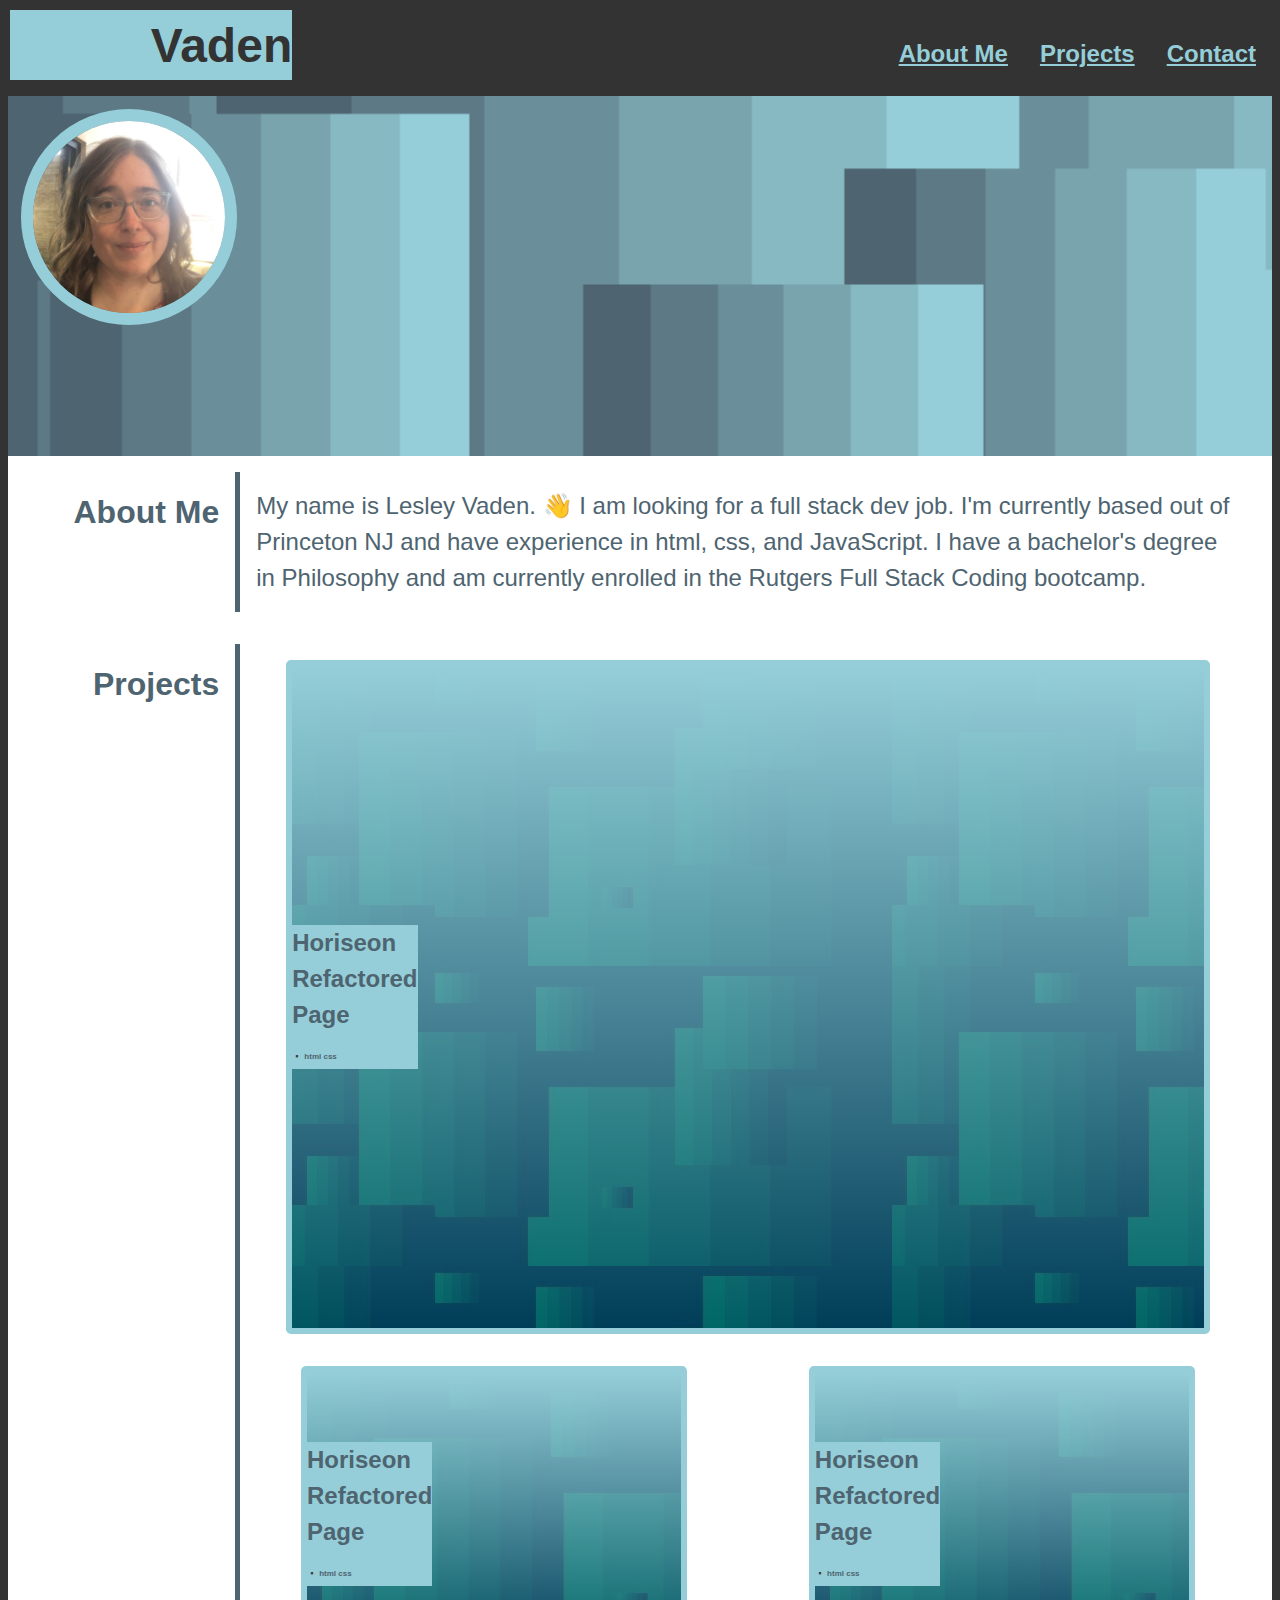
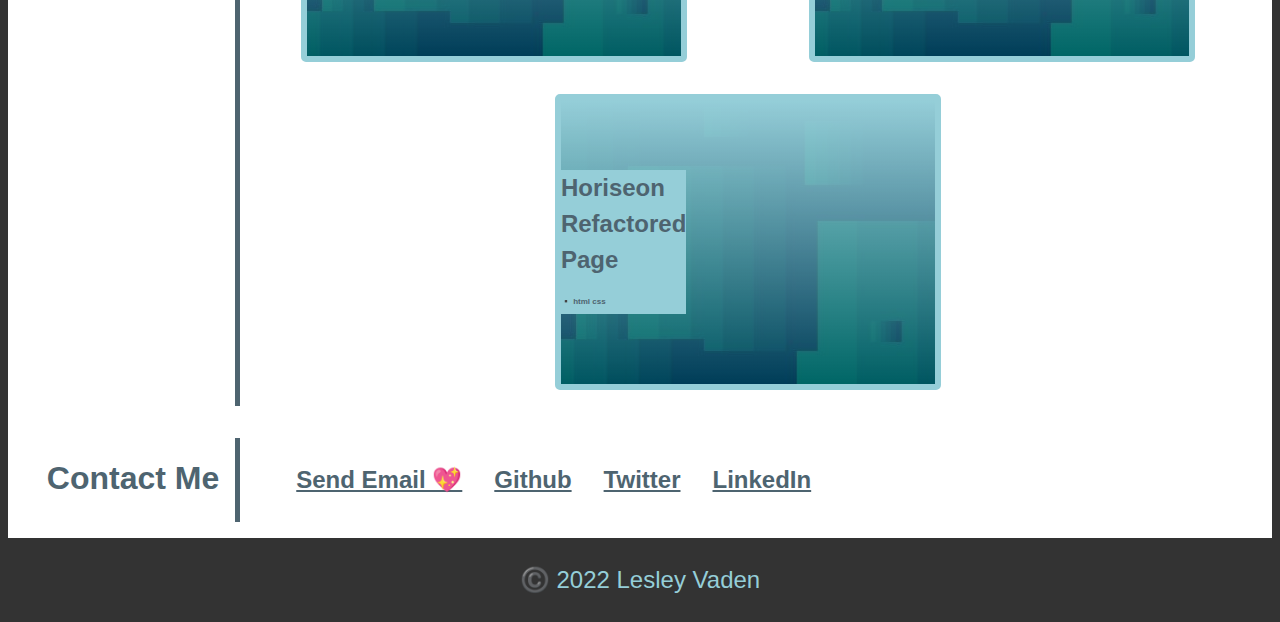
==== index.html @ 902bf07d "changed title in html to emphasize my name" ====
<!--Creating a portfolio website with links to my other projects-->
<!DOCTYPE html>
<html lang="en-US">

<head>
    <meta charset="UTF-8">
    <meta name="viewport" content="width=device-width, initial-scale=1.0">
    <title>Lesley Vaden</title>
    <link rel="stylesheet" href="./assets/css/style.css">
    <!--favicon link-->
    <link rel="icon" type="image/x-icon" href="./assets/images/favicon.ico">
</head>

<body>
    <header>
        <h1>Vaden</h1>
        <nav>
            <ul>
                <li>
                    <a href="#aboutMe">About Me</a>
                </li>
                <li>
                    <a href="#myProjects">Projects</a>
                </li>
                <li>
                    <a href="#contactMe">Contact</a>
                </li>
            </ul>
        </nav>

    </header>
    <main>

        <div class="hero-img">
            <!--profile image that has a circle radius or shape and is on top of the left hand side of the hero image-->
            <img src="./assets/images/profile.jpg" alt="profile picture" class="profile-img">

        </div>
        <section>
            <h2 id="aboutMe">About Me</h2>
            <div class="main">
                <p>My name is Lesley Vaden. 👋 I am looking for a full stack dev job. I'm currently based out of
                    Princeton NJ and have experience in html, css, and JavaScript. I have a bachelor's degree in
                    Philosophy and am currently enrolled in the Rutgers Full Stack Coding bootcamp.</p>
            </div>

        </section>
        <section>
            <h2 id="myProjects">Projects</h2>
            <div class="card-holder main">
                <a href="https://lesley-byte.github.io/css-html-refactor-horiseon/">
                    <div class="card" id="item1">
                        <h4>Horiseon Refactored Page</br><span>▪️ html css</span></h4>
                    </div>
                </a>
                <a href="https://lesley-byte.github.io/css-html-refactor-horiseon/">
                    <div class="card">
                        <h4>Horiseon Refactored Page</br><span>▪️ html css</span></h4>
                    </div>
                </a>
                <a href="https://lesley-byte.github.io/css-html-refactor-horiseon/">
                    <div class="card">
                        <h4>Horiseon Refactored Page</br><span>▪️ html css</span></h4>
                    </div>
                </a>
                <a href="https://lesley-byte.github.io/css-html-refactor-horiseon/">
                    <div class="card">
                        <h4>Horiseon Refactored Page</br><span>▪️ html css</span></h4>
                    </div>
                </a>

            </div>
        </section>
        <section>
            <h2 id="contactMe">Contact Me</h2>
            <nav class="main">
                <ul>
                    <li>
                        <a href="mailto:phosphorescence3@hotmail.com">Send Email 💖</a>
                    </li>
                    <li>
                        <a href="https://github.com/lesley-byte">Github</a>
                    </li>
                    <li>
                        <a href="https://twitter.com/lesley_vaden">Twitter</a>
                    </li>
                    <li>
                        <a href="https://www.linkedin.com/in/lesley-vaden-93536bb8/">LinkedIn</a>
                    </li>
                </ul>
            </nav>
        </section>
    </main>
    <footer>
        <p> ©️ 2022 Lesley Vaden</p>
    </footer>

</html>
---- assets/css/style.css ----
/* My portfolio website. 👋 Background color is dark grey header text color is light blue. h2 has grey text and white background. */
:root {
  --header-color: #95ced8;
  --background-color: #333333;
  --h2-background-color: #ffffff;
  --h2-color: #4e6470;
}
/* 🏡element selector sets the background color, font color, font size, and font family for the body */
body {
  background-color: var(--background-color);
  color: var(--header-color);
  font-family: "Roboto", sans-serif;
  font-size: 1.5rem;
  line-height: 1.5;
}
/* element selector sets the background color, font color, font size, and font family for the header*/
header {
  display: flex;
  background-color: var(--background-color);
  color: var(--header-color);
  justify-content: space-between;
  align-items: baseline;
  flex-direction: row;
  flex-wrap: nowrap;
}
/* element selector sets the background color, font color, font size, and font family for the h1 */
header h1 {
  font-size: 3rem;
  margin: 2px;
  background-color: var(--header-color);
  color: var(--background-color);
  max-height: 70px;
  padding-left: 11vw;
}
header nav {
  display: flex;
  flex-wrap: wrap;
}
/* element selector sets the background color, font color, font size, and font family for the nav ul at the top */
header nav ul {
  display: flex;
  flex-wrap: wrap;
}
/* element selector sets the background color, font color, font size, and font family for the nav ul li */
header nav ul li {
  display: flex;
  flex-wrap: wrap;
  list-style: none;
  padding: 0 1rem;
}
/* element selector sets the background color, font color, font size, and font family for the nav ul li a */
header nav ul li a {
  color: var(--header-color);
  text-decoration: underline;
  font-weight: bold;
}
/* ✨element selector sets the background color, font color, font size, and font family for the nav ul li a when the mouse hovers over the nav bar links ✨  */
header nav ul li a:hover {
  color: var(--background-color);
  /* background-color: var(--header-color);   */
  text-decoration: none;
  font-weight: bold;
  transition-duration: 0.6s;
  box-shadow: inset 0px -30px 0 0px var(--header-color);
}
/* class selector sets up dimensions of hero image an link to the image*/
.hero-img {
  display: flex;
  justify-content: flex-start;
  align-items: flex-start;
  height: 40vh;
  width: webkit-fill-available;
  background-image: url(../images/hero-img2.png);
  background-size: cover;
  background-position: center;
  background-repeat: no-repeat;
  align-content: space-between;
}
/* class selector sets up dimensions of image. image is 10vw wide and 10vw high. with a 1vw border. it is on the left side of the page above the hero image*/
.profile-img {
  width: 15vw;
  height: 15vw;
  border: 1vw solid var(--header-color);
  border-radius: 50%;
  margin: 1vw;
}
/* element selector that sets the background color, font color, display type, and text-decoration for the section */
section {
  display: flex;
  background-color: var(--h2-background-color);
  color: var(--header-color);
  padding: 1rem;
  width: webkit-fill-available;
  text-decoration: none;
}
/* element selector that sets the background color, font color, display type, and text-decoration for the section h2 */
section h2 {
  display: flex;
  justify-content: flex-end;
  align-items: flex-start;

  color: var(--h2-color);
  padding: 1rem;
  margin: 0;
  font-size: 2rem;
  border-right: 5px solid var(--h2-color);
  /* not sure what the width should be right now */
  width: 15%;
  text-align: right;
  text-decoration: none;
}
/* I have changed the width from 100% to 85% to make the section h2 text fit better. */
.main {
  width: 85%;
  text-decoration: none;
}
/* element selector that sets the background color, font color, display type, and text-decoration for the section p */
section p {
  padding: 1rem;
  color: var(--h2-color);
  margin: 0;
  display: flex;
  flex-wrap: wrap;
  align-items: center;
  text-decoration: none;
}
/*💡this part is all about the cards that are links to projects.  These cards frustrated me and I will have to update this more later. */
.card-holder {
  display: flex;
  flex-wrap: wrap;
  justify-content: space-around;
  align-items: center;
}

.card {
  display: flex;
  flex-direction: column;
  flex-wrap: wrap;
  background-color: var(--header-color);
  color: var(--h2-color);
  width: 28vw;
  height: 28vh;
  margin: 1rem;
  align-content: flex-start;
  align-items: flex-start;
  padding: 1rem 1rem 1rem 0;
  border: 6px solid var(--header-color);
  border-radius: 5px;
  justify-content: center;
  /* 💡will need more images and to figure out how to fit them into different cards */
  background-image: linear-gradient(rgba(149, 206, 216.3), rgba(0, 0, 0, 0.6)),
    url(../images/hero-img.jpg);
}
/* 💎✨class selector for the magic when you hover over the cards✨ */
.card:hover {
  background-color: white;
  color: var(--h2-background-color);
  transition-duration: 0.2s;
  box-shadow: 10px 10px 30px #4e6470,
    5px 5px 10px 1px rgba(149, 206, 216.3) inset;
}
/* ✨sort of accidentally magic when you click on the cards✨ */
.card:active {
  background-color: var(--h2-color);
  color: var(--h2-color);
  transition-duration: 0.2s;
  border: 6px solid var(--h2-color);
  box-shadow: 5px 5px 10px 1px black inset;
}
.card a {
  color: var(--h2-color);
  text-decoration: none;
  font-weight: bold;
  text-align: left;
}
/* element selector that sets the display,flex-wrap, and justify-content for the section nav ul */
section nav ul {
  display: flex;
  flex-wrap: wrap;
  justify-content: flex-start;
}
/* element selector that sets the list-style and padding for the section nav ul li */
section nav ul li {
  list-style: none;
  padding: 0 1rem;
}
/* element selector that sets the color, text-decoration, and font-weight for the section nav ul li a */
section nav ul li a {
  color: var(--h2-color);
  text-decoration: underline;
  font-weight: bold;
}
/* 💎✨element selector that sets the color, text-decoration, and font-weight as well as shadow and transition for the section nav ul li a when the mouse hovers over links 
this is how the  links look so good✨*/
section ul li a:hover {
  color: var(--h2-background-color);
  text-decoration: none;
  font-weight: bold;
  transition-duration: 0.6s;
  box-shadow: inset 0px -30px 0 0px var(--h2-color);
}
/* sort of still fooling around here*/
/* h2 {
    width: 400px;
} */
/* 😠this section of the css is all about trying to get the cards to look good */
.main .card h4 {
  background-color: var(--header-color);
  width: min-content;
  margin: 0;
}
/* class selector that i was using to try to keep the cards in their places */
.card-holder p {
  width: min-content;
  margin: 0;
}
/* element selector that sets up the text below the main text in the cards */
h4 span {
  font-size: 0.5rem;
  font-family: "Franklin Gothic Medium", "Arial Narrow", Arial, sans-serif;
}
.card-holder a {
  text-decoration: none;
}

footer {
  text-align: center;
}
/* Media queries to make fonts smaller for smaller screens */
/*  I got a bit frustrated 😠 and threw the kitchen sink at the media queries 🤯 may need to clean this up a bit.  Sorry about that.☣️ */

@media screen and (max-width: 900px) {
  body {
    font-size: 1.2rem;
  }
  header h1 {
    font-size: 2.5rem;
  }
  section h2 {
    font-size: 1.5rem;
  }
  .card-holder p {
    font-size: 1.2rem;
  }
  .card-holder h4 {
    font-size: 1.2rem;
  }
  .card-holder a {
    font-size: 1.2rem;
  }
  .card-holder span {
    font-size: 0.4rem;
  }
  .card-holder {
    font-size: 1.2rem;
  }
  .card {
    font-size: 1.2rem;
  }
  .card a {
    font-size: 1.2rem;
  }
  .card h4 {
    font-size: 1.2rem;
  }
  .card p {
    font-size: 1.2rem;
  }
  .card span {
    font-size: 0.4rem;
  }
  .card-holder p {
    font-size: 1.2rem;
  }
  .card-holder h4 {
    font-size: 1.2rem;
  }
  .card-holder a {
    font-size: 1.2rem;
  }
  .card-holder span {
    font-size: 0.4rem;
  }
  .card-holder {
    font-size: 1.2rem;
  }
  .card {
    font-size: 1.2rem;
  }
  .card a {
    font-size: 1.2rem;
  }
  .card h4 {
    font-size: 1.2rem;
  }
  .card p {
    font-size: 1.2rem;
  }
  .card span {
    font-size: 0.4rem;
  }
  .card-holder p {
    font-size: 1.2rem;
  }
  .card-holder h4 {
    font-size: 1.2rem;
  }
  .card-holder a {
    font-size: 1.2rem;
  }
  .card-holder span {
    font-size: 0.4rem;
  }
  .card-holder {
    font-size: 1.2rem;
  }
  .card {
    font-size: 1.2rem;
  }
}

/* again apologies....eeek😨...sorry about this ☣️ */

@media screen and (max-width: 600px) {
  body {
    font-size: 1rem;
  }
  header h1 {
    font-size: 2.2rem;
  }
  section h2 {
    font-size: 1.2rem;
  }
  .card-holder p {
    font-size: 1rem;
  }
  .card-holder h4 {
    font-size: 1rem;
  }
  .card-holder a {
    font-size: 1rem;
  }
  .card-holder span {
    font-size: 0.3rem;
  }
  .card-holder {
    font-size: 1rem;
  }
  .card {
    font-size: 1rem;
  }
  .card a {
    font-size: 1rem;
  }
  .card h4 {
    font-size: 1rem;
  }
  .card p {
    font-size: 1rem;
  }
  .card span {
    font-size: 0.3rem;
  }
  .card-holder p {
    font-size: 1rem;
  }
  .card-holder h4 {
    font-size: 1rem;
  }
  .card-holder a {
    font-size: 1rem;
  }
  .card-holder span {
    font-size: 0.3rem;
  }
  .card-holder {
    font-size: 1rem;
  }
  .card {
    font-size: 1rem;
  }
  .card a {
    font-size: 1rem;
  }
  .card h4 {
    font-size: 1rem;
  }
  .card p {
    font-size: 1rem;
  }
  .card span {
    font-size: 0.3rem;
  }
  .card-holder p {
    font-size: 1rem;
  }
  .card-holder h4 {
    font-size: 1rem;
  }
  .card-holder a {
    font-size: 1rem;
  }
  .card-holder span {
    font-size: 0.3rem;
  }
  .card-holder {
    font-size: 1rem;
  }
  .card {
    font-size: 1rem;
  }
  .card a {
    font-size: 1rem;
  }
  .card h4 {
    font-size: 1rem;
  }

  /* 🤯id selector for the super large card at the beginning of the projects sectionl.  I struggled with this one */
}
#item1 {
  width: 70vw;
  height: 70vh;
}

@media screen and (max-width: 900px) {
  #item1 {
    width: 50vw;
    height: 50vh;
  }
}
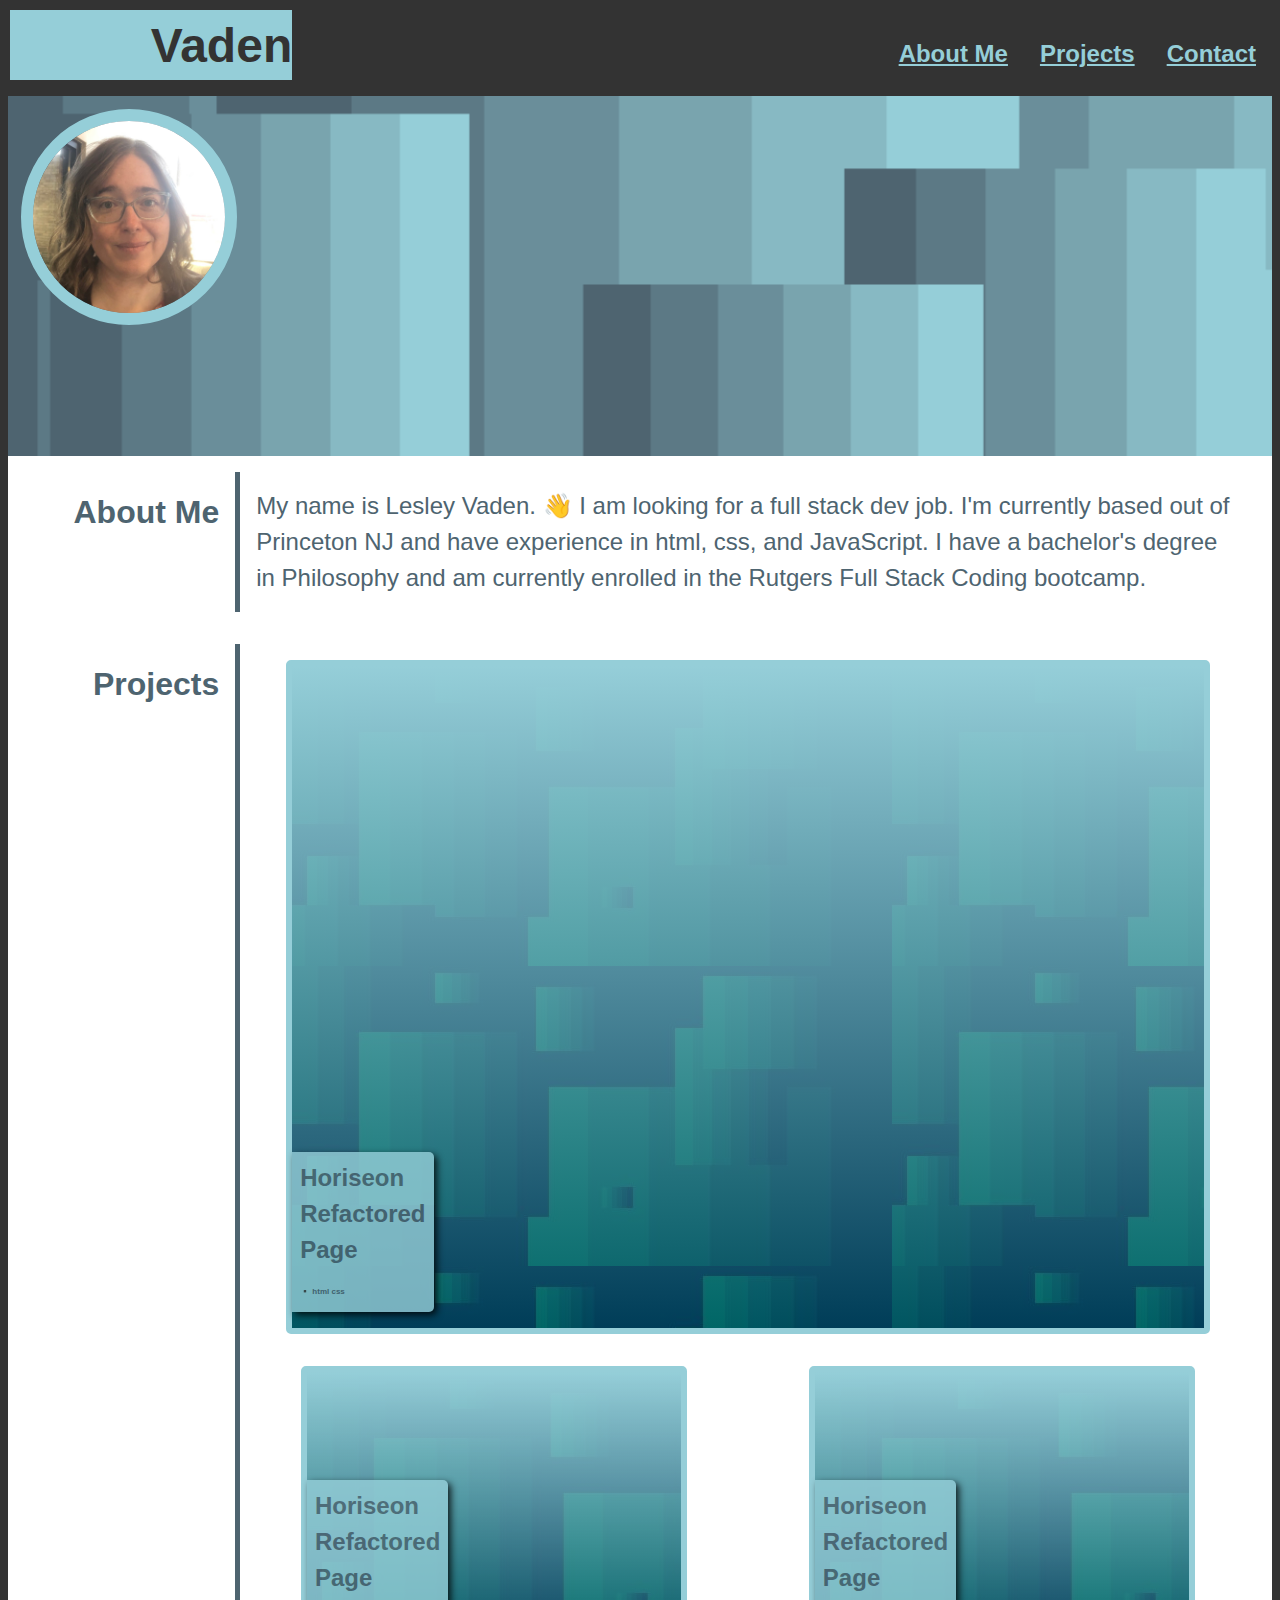
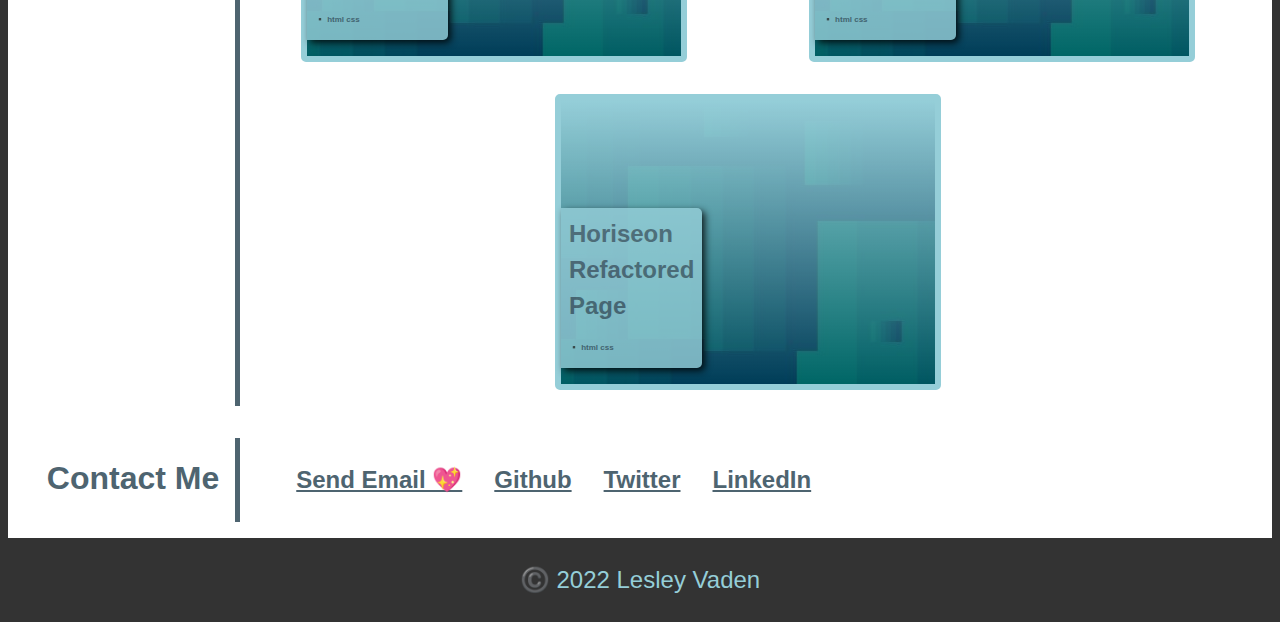
==== commit d02cab9c: "messing with h4 headers on cards" ====
--- a/index.html
+++ b/index.html
@@ -50,22 +50,22 @@
             <div class="card-holder main">
                 <a href="https://lesley-byte.github.io/css-html-refactor-horiseon/">
                     <div class="card" id="item1">
-                        <h4>Horiseon Refactored Page</br><span>▪️ html css</span></h4>
+                        <h4 class="custom-h4">Horiseon Refactored Page</br><span>▪️ html css</span></h4>
                     </div>
                 </a>
                 <a href="https://lesley-byte.github.io/css-html-refactor-horiseon/">
                     <div class="card">
-                        <h4>Horiseon Refactored Page</br><span>▪️ html css</span></h4>
+                        <h4 class="custom-h4">Horiseon Refactored Page</br><span>▪️ html css</span></h4>
                     </div>
                 </a>
                 <a href="https://lesley-byte.github.io/css-html-refactor-horiseon/">
                     <div class="card">
-                        <h4>Horiseon Refactored Page</br><span>▪️ html css</span></h4>
+                        <h4 class="custom-h4">Horiseon Refactored Page</br><span>▪️ html css</span></h4>
                     </div>
                 </a>
                 <a href="https://lesley-byte.github.io/css-html-refactor-horiseon/">
                     <div class="card">
-                        <h4>Horiseon Refactored Page</br><span>▪️ html css</span></h4>
+                        <h4 class="custom-h4">Horiseon Refactored Page</br><span>▪️ html css</span></h4>
                     </div>
                 </a>
 
--- a/assets/css/style.css
+++ b/assets/css/style.css
@@ -146,7 +146,7 @@
   padding: 1rem 1rem 1rem 0;
   border: 6px solid var(--header-color);
   border-radius: 5px;
-  justify-content: center;
+  justify-content: flex-end;
   /* 💡will need more images and to figure out how to fit them into different cards */
   background-image: linear-gradient(rgba(149, 206, 216.3), rgba(0, 0, 0, 0.6)),
     url(../images/hero-img.jpg);
@@ -173,6 +173,20 @@
   font-weight: bold;
   text-align: left;
 }
+
+.custom-h4 {
+  border-radius: 0px 5px 5px 0px;
+  opacity: 0.8;
+  padding: 0.5rem;
+  box-shadow: 3px 3px 7px 0px black;
+}
+
+.custom-h4:hover {
+  transition-duration: 0.2s;
+  box-shadow: 10px 10px 30px #4e6470,
+    5px 5px 10px 1px rgba(149, 206, 216.3) inset;
+}
+
 /* element selector that sets the display,flex-wrap, and justify-content for the section nav ul */
 section nav ul {
   display: flex;
@@ -239,6 +253,17 @@
   section h2 {
     font-size: 1.5rem;
   }
+  .hero-img {
+    flex-direction: column;
+    justify-content: center;
+  }
+  .profile-img {
+    height: 100%;
+    width: unset;
+    border: 1vw solid var(--header-color);
+    border-radius: 50%;
+    margin: 1vw;
+  }
   .card-holder p {
     font-size: 1.2rem;
   }
@@ -330,6 +355,11 @@
   }
   section h2 {
     font-size: 1.2rem;
+  }
+  .hero-img {
+    justify-content: space-around;
+    flex-direction: row;
+    align-items: center;
   }
   .card-holder p {
     font-size: 1rem;
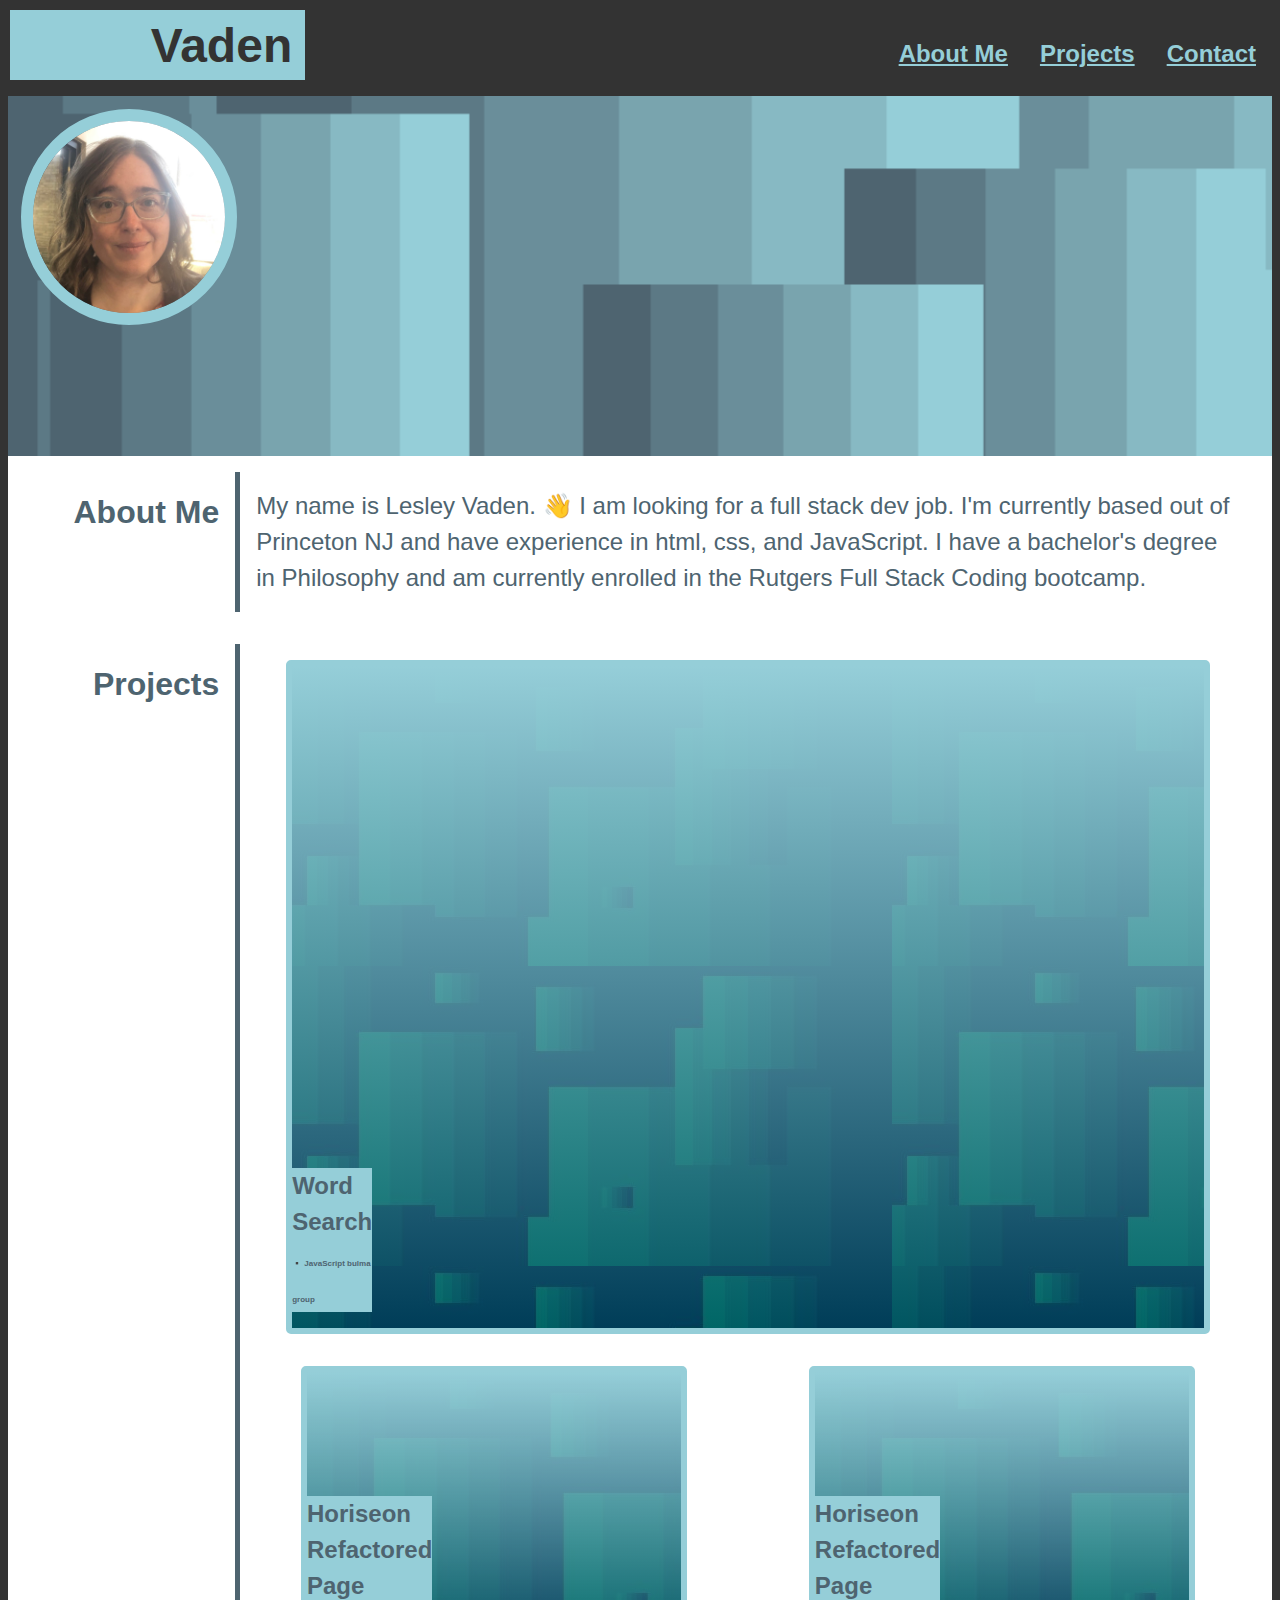
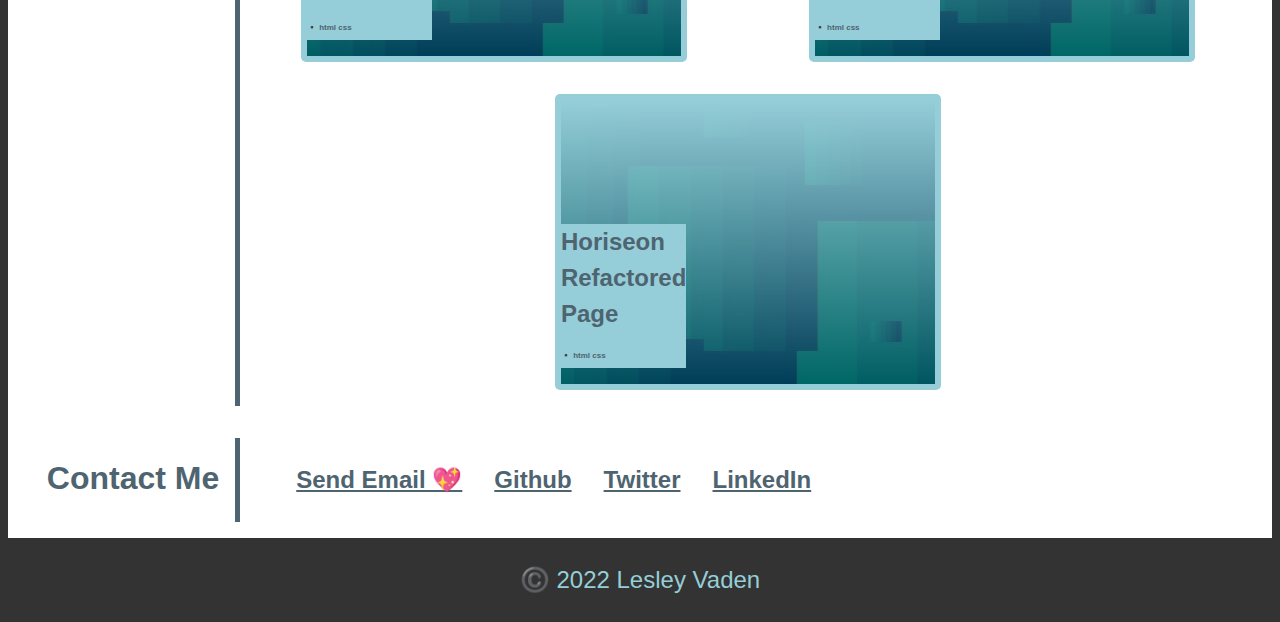
==== commit 04e8bf30: "add 1st project" ====
--- a/index.html
+++ b/index.html
@@ -1,98 +1,77 @@
-<!--Creating a portfolio website with links to my other projects-->
-<!DOCTYPE html>
-<html lang="en-US">
-
-<head>
-    <meta charset="UTF-8">
-    <meta name="viewport" content="width=device-width, initial-scale=1.0">
-    <title>Lesley Vaden</title>
-    <link rel="stylesheet" href="./assets/css/style.css">
-    <!--favicon link-->
-    <link rel="icon" type="image/x-icon" href="./assets/images/favicon.ico">
-</head>
-
-<body>
-    <header>
-        <h1>Vaden</h1>
-        <nav>
-            <ul>
-                <li>
-                    <a href="#aboutMe">About Me</a>
-                </li>
-                <li>
-                    <a href="#myProjects">Projects</a>
-                </li>
-                <li>
-                    <a href="#contactMe">Contact</a>
-                </li>
-            </ul>
-        </nav>
-
-    </header>
-    <main>
-
-        <div class="hero-img">
-            <!--profile image that has a circle radius or shape and is on top of the left hand side of the hero image-->
-            <img src="./assets/images/profile.jpg" alt="profile picture" class="profile-img">
-
-        </div>
-        <section>
-            <h2 id="aboutMe">About Me</h2>
-            <div class="main">
-                <p>My name is Lesley Vaden. 👋 I am looking for a full stack dev job. I'm currently based out of
-                    Princeton NJ and have experience in html, css, and JavaScript. I have a bachelor's degree in
-                    Philosophy and am currently enrolled in the Rutgers Full Stack Coding bootcamp.</p>
+<!--Creating a portfolio website with links to my other projects--> 
+<!DOCTYPE html> 
+<html lang="en-US"> 
+    <head> 
+        <meta charset="UTF-8"> 
+        <meta name="viewport" content="width=device-width, initial-scale=1.0"> 
+        <title>Portfolio</title>         
+        <link rel="stylesheet" href="./assets/css/style.css"> 
+        <!--favicon link-->         
+        <link rel="icon" type="image/x-icon" href="./assets/images/favicon.ico"> 
+    </head>     
+    <body> 
+        <header> 
+            <h1>Vaden</h1> 
+            <nav> 
+                <ul> 
+                    <li>
+                        <a href="#aboutMe">About Me</a>
+                    </li>                     
+                    <li>
+                        <a href="#myProjects">Projects</a>
+                    </li>                     
+                    <li>
+                        <a href="#contactMe">Contact</a>
+                    </li>                     
+                </ul>                 
+            </nav>     
+                   
+        </header>         
+        <main> 
+            
+            <div class="hero-img">
+                <!--profile image that has a circle radius or shape and is on top of the left hand side of the hero image-->
+                <img src="./assets/images/profile.jpg" alt="profile picture" class="profile-img">
+                
             </div>
-
-        </section>
-        <section>
-            <h2 id="myProjects">Projects</h2>
-            <div class="card-holder main">
-                <a href="https://lesley-byte.github.io/css-html-refactor-horiseon/">
-                    <div class="card" id="item1">
-                        <h4 class="custom-h4">Horiseon Refactored Page</br><span>▪️ html css</span></h4>
-                    </div>
-                </a>
-                <a href="https://lesley-byte.github.io/css-html-refactor-horiseon/">
-                    <div class="card">
-                        <h4 class="custom-h4">Horiseon Refactored Page</br><span>▪️ html css</span></h4>
-                    </div>
-                </a>
-                <a href="https://lesley-byte.github.io/css-html-refactor-horiseon/">
-                    <div class="card">
-                        <h4 class="custom-h4">Horiseon Refactored Page</br><span>▪️ html css</span></h4>
-                    </div>
-                </a>
-                <a href="https://lesley-byte.github.io/css-html-refactor-horiseon/">
-                    <div class="card">
-                        <h4 class="custom-h4">Horiseon Refactored Page</br><span>▪️ html css</span></h4>
-                    </div>
-                </a>
-
-            </div>
-        </section>
-        <section>
-            <h2 id="contactMe">Contact Me</h2>
-            <nav class="main">
-                <ul>
-                    <li>
-                        <a href="mailto:phosphorescence3@hotmail.com">Send Email 💖</a>
-                    </li>
-                    <li>
-                        <a href="https://github.com/lesley-byte">Github</a>
-                    </li>
-                    <li>
-                        <a href="https://twitter.com/lesley_vaden">Twitter</a>
-                    </li>
-                    <li>
-                        <a href="https://www.linkedin.com/in/lesley-vaden-93536bb8/">LinkedIn</a>
-                    </li>
-                </ul>
-            </nav>
-        </section>
-    </main>
-    <footer>
-        <p> ©️ 2022 Lesley Vaden</p>
-    </footer>
-
+            <section> 
+                <h2 id="aboutMe">About Me</h2> 
+                <div class="main">
+                    <p>My name is Lesley Vaden. 👋 I am looking for a full stack dev job. I'm currently based out of Princeton NJ and have experience in html, css, and JavaScript.  I have a bachelor's degree in Philosophy and am currently enrolled in the Rutgers Full Stack Coding bootcamp.</p>
+                </div>
+                 
+            </section>             
+            <section>
+                <h2 id="myProjects">Projects</h2>
+                <div class="card-holder main">                  
+                   <a href="https://cmcclay77.github.io/super-team-project/"> <div class="card" id="item1"><h4>Word Search</br><span>▪️ JavaScript bulma group</span></h4></div></a> 
+                   <a href="https://lesley-byte.github.io/css-html-refactor-horiseon/" > <div class="card"><h4>Horiseon Refactored Page</br><span>▪️ html css</span></h4></div></a> 
+                   <a href="https://lesley-byte.github.io/css-html-refactor-horiseon/"> <div class="card"><h4>Horiseon Refactored Page</br><span>▪️ html css</span></h4></div></a> 
+                   <a href="https://lesley-byte.github.io/css-html-refactor-horiseon/"> <div class="card"><h4>Horiseon Refactored Page</br><span>▪️ html css</span></h4></div></a> 
+                    
+                </div>
+            </section>            
+            <section> 
+                <h2 id="contactMe">Contact Me</h2> 
+                <nav class="main"> 
+                    <ul>                          
+                        <li>
+                            <a href="mailto:phosphorescence3@hotmail.com">Send Email 💖</a>
+                        </li>                         
+                        <li>
+                            <a href="https://github.com/lesley-byte">Github</a>
+                        </li>
+                        <li>
+                            <a href="https://twitter.com/lesley_vaden">Twitter</a>
+                        </li>
+                        <li>
+                            <a href="https://www.linkedin.com/in/lesley-vaden-93536bb8/">LinkedIn</a>
+                        </li>                           
+                    </ul>                     
+                </nav>                 
+            </section>             
+        </main>         
+        <footer> 
+            <p> ©️ 2022 Lesley Vaden</p> 
+        </footer>         
 </html>--- a/assets/css/style.css
+++ b/assets/css/style.css
@@ -31,6 +31,7 @@
   color: var(--background-color);
   max-height: 70px;
   padding-left: 11vw;
+  padding-right: 1vw;
 }
 header nav {
   display: flex;
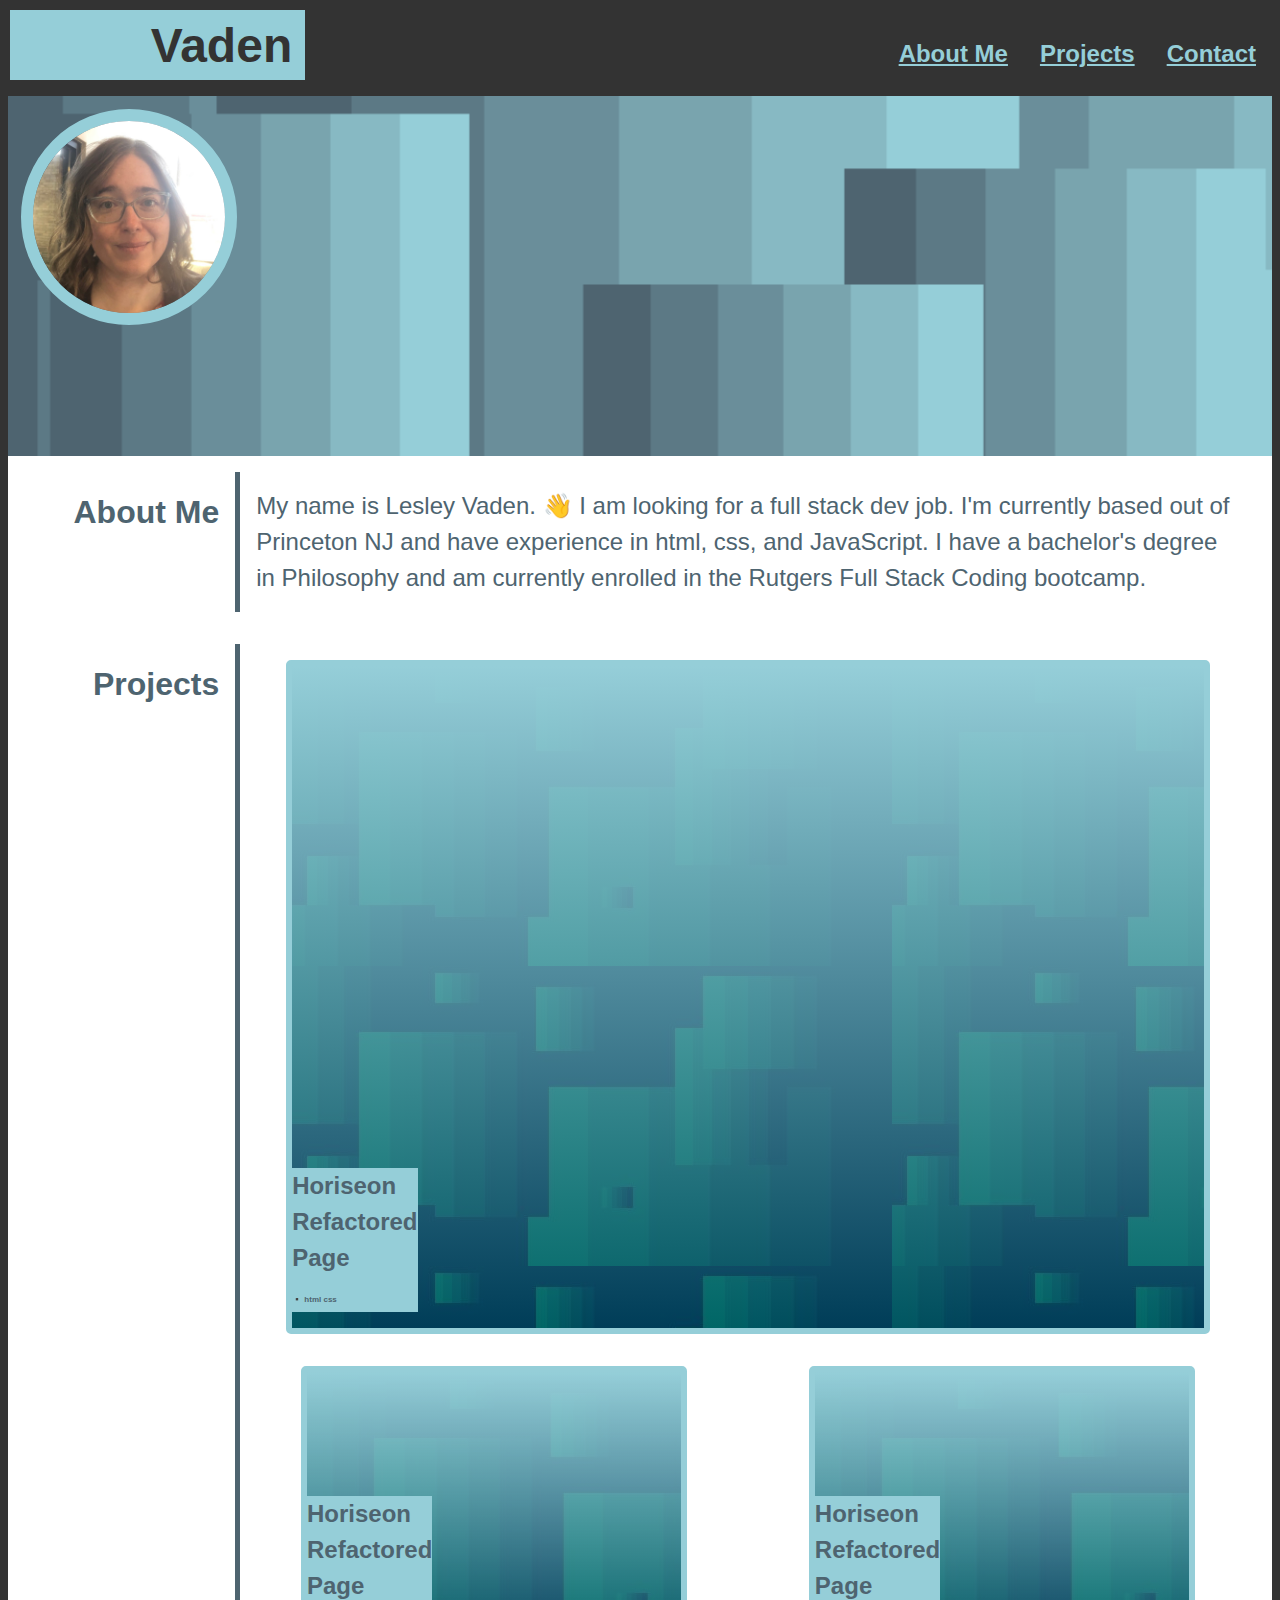
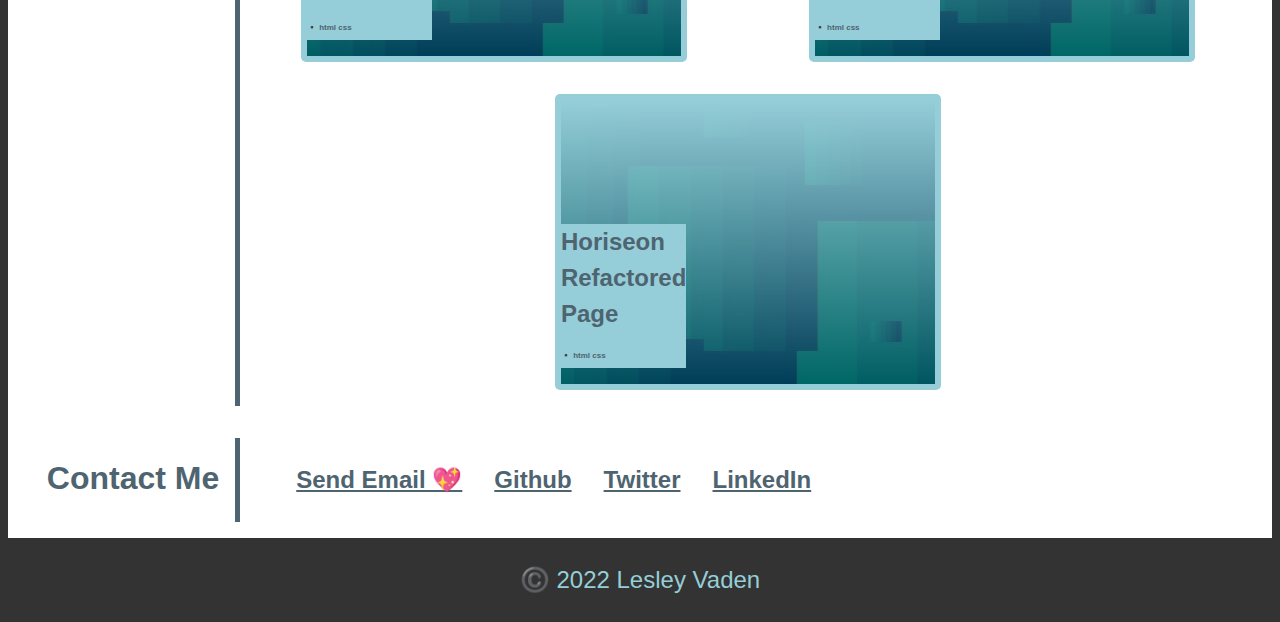
==== commit b7e7b102: "Merge branch 'main' of github.com:lesley-byte/lesley-byte-portfolio" ====
--- a/index.html
+++ b/index.html
@@ -44,7 +44,7 @@
             <section>
                 <h2 id="myProjects">Projects</h2>
                 <div class="card-holder main">                  
-                   <a href="https://cmcclay77.github.io/super-team-project/"> <div class="card" id="item1"><h4>Word Search</br><span>▪️ JavaScript bulma group</span></h4></div></a> 
+                   <a href="https://lesley-byte.github.io/css-html-refactor-horiseon/"> <div class="card" id="item1"><h4>Horiseon Refactored Page</br><span>▪️ html css</span></h4></div></a> 
                    <a href="https://lesley-byte.github.io/css-html-refactor-horiseon/" > <div class="card"><h4>Horiseon Refactored Page</br><span>▪️ html css</span></h4></div></a> 
                    <a href="https://lesley-byte.github.io/css-html-refactor-horiseon/"> <div class="card"><h4>Horiseon Refactored Page</br><span>▪️ html css</span></h4></div></a> 
                    <a href="https://lesley-byte.github.io/css-html-refactor-horiseon/"> <div class="card"><h4>Horiseon Refactored Page</br><span>▪️ html css</span></h4></div></a> 
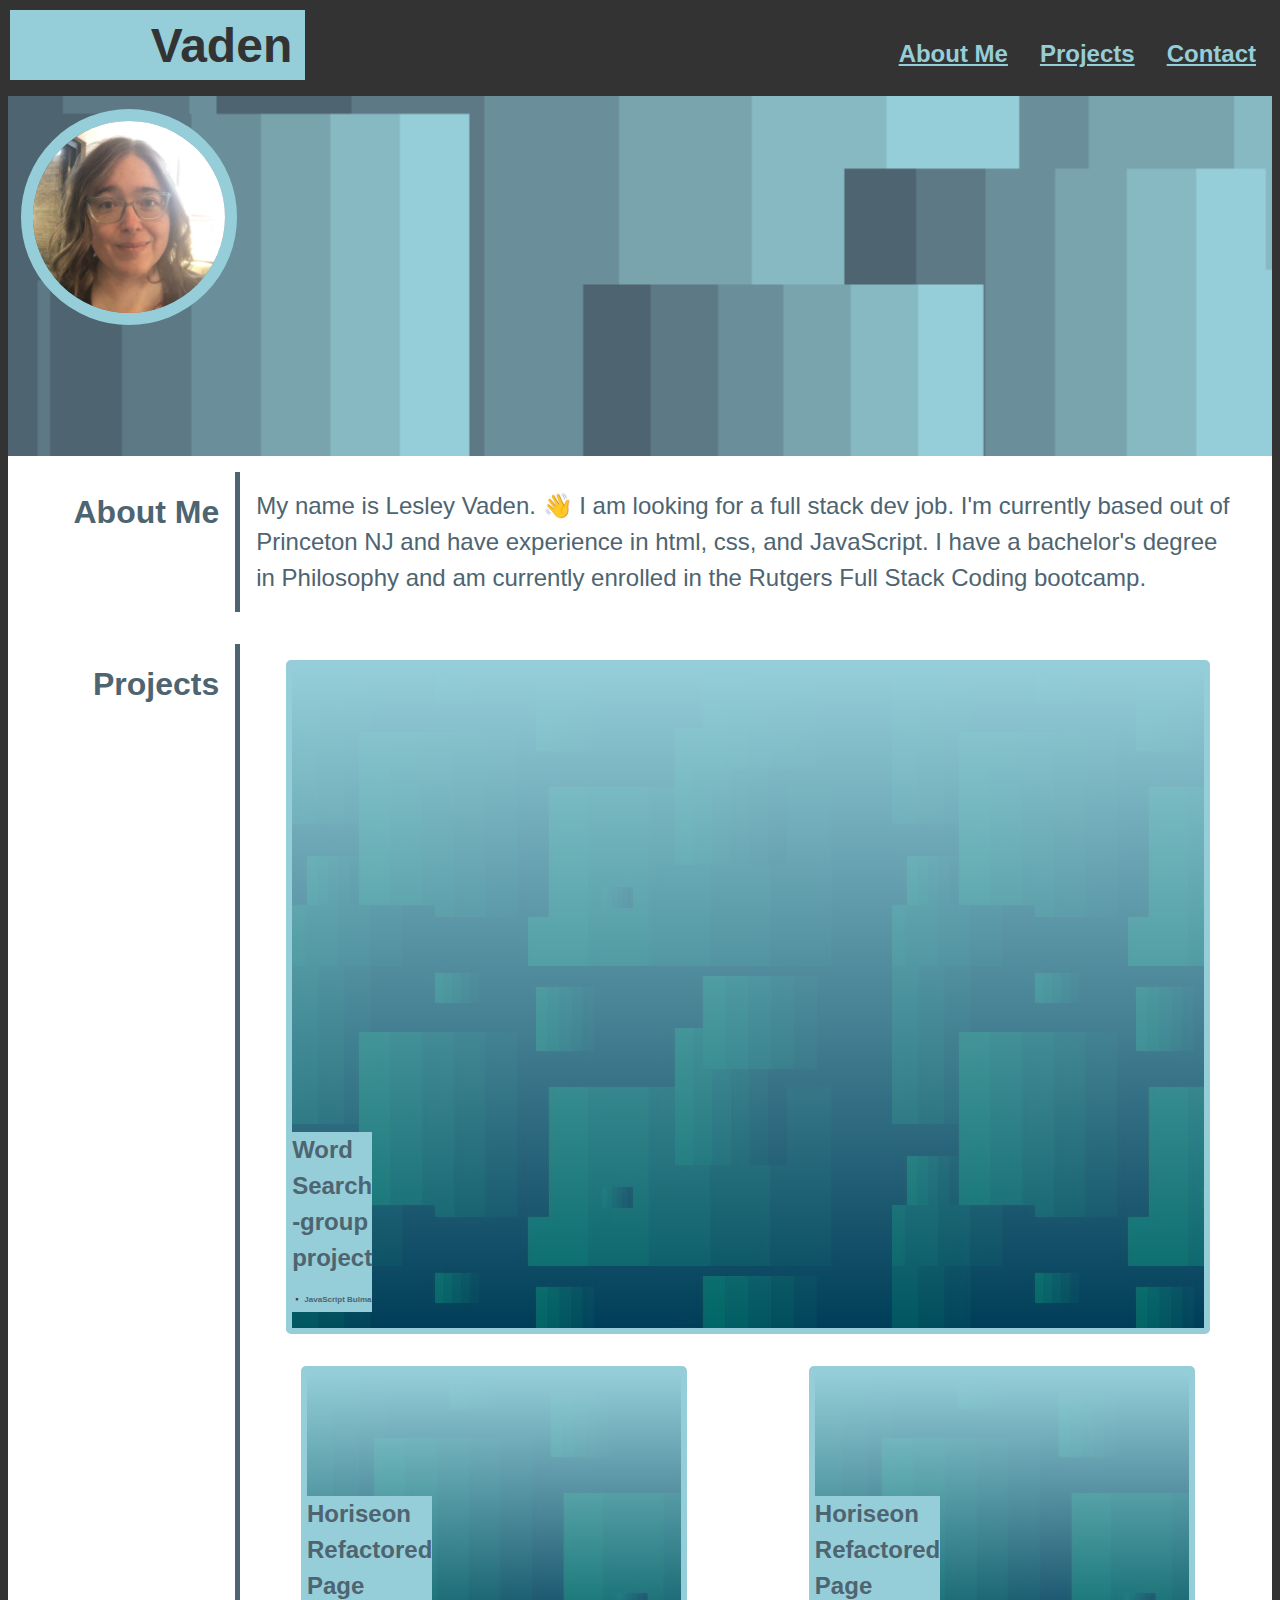
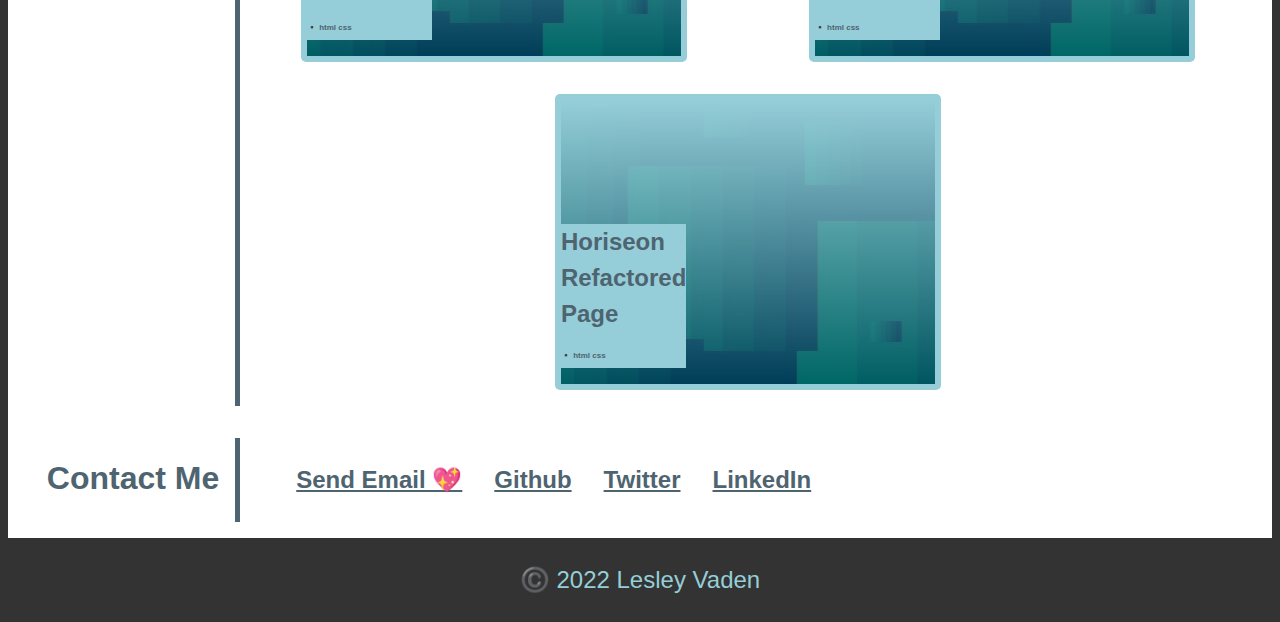
==== commit d929823f: "adding new link" ====
--- a/index.html
+++ b/index.html
@@ -44,7 +44,7 @@
             <section>
                 <h2 id="myProjects">Projects</h2>
                 <div class="card-holder main">                  
-                   <a href="https://lesley-byte.github.io/css-html-refactor-horiseon/"> <div class="card" id="item1"><h4>Horiseon Refactored Page</br><span>▪️ html css</span></h4></div></a> 
+                   <a href="https://cmcclay77.github.io/super-team-project/"> <div class="card" id="item1"><h4>Word Search -group project</br><span>▪️ JavaScript Bulma</span></h4></div></a> 
                    <a href="https://lesley-byte.github.io/css-html-refactor-horiseon/" > <div class="card"><h4>Horiseon Refactored Page</br><span>▪️ html css</span></h4></div></a> 
                    <a href="https://lesley-byte.github.io/css-html-refactor-horiseon/"> <div class="card"><h4>Horiseon Refactored Page</br><span>▪️ html css</span></h4></div></a> 
                    <a href="https://lesley-byte.github.io/css-html-refactor-horiseon/"> <div class="card"><h4>Horiseon Refactored Page</br><span>▪️ html css</span></h4></div></a> 
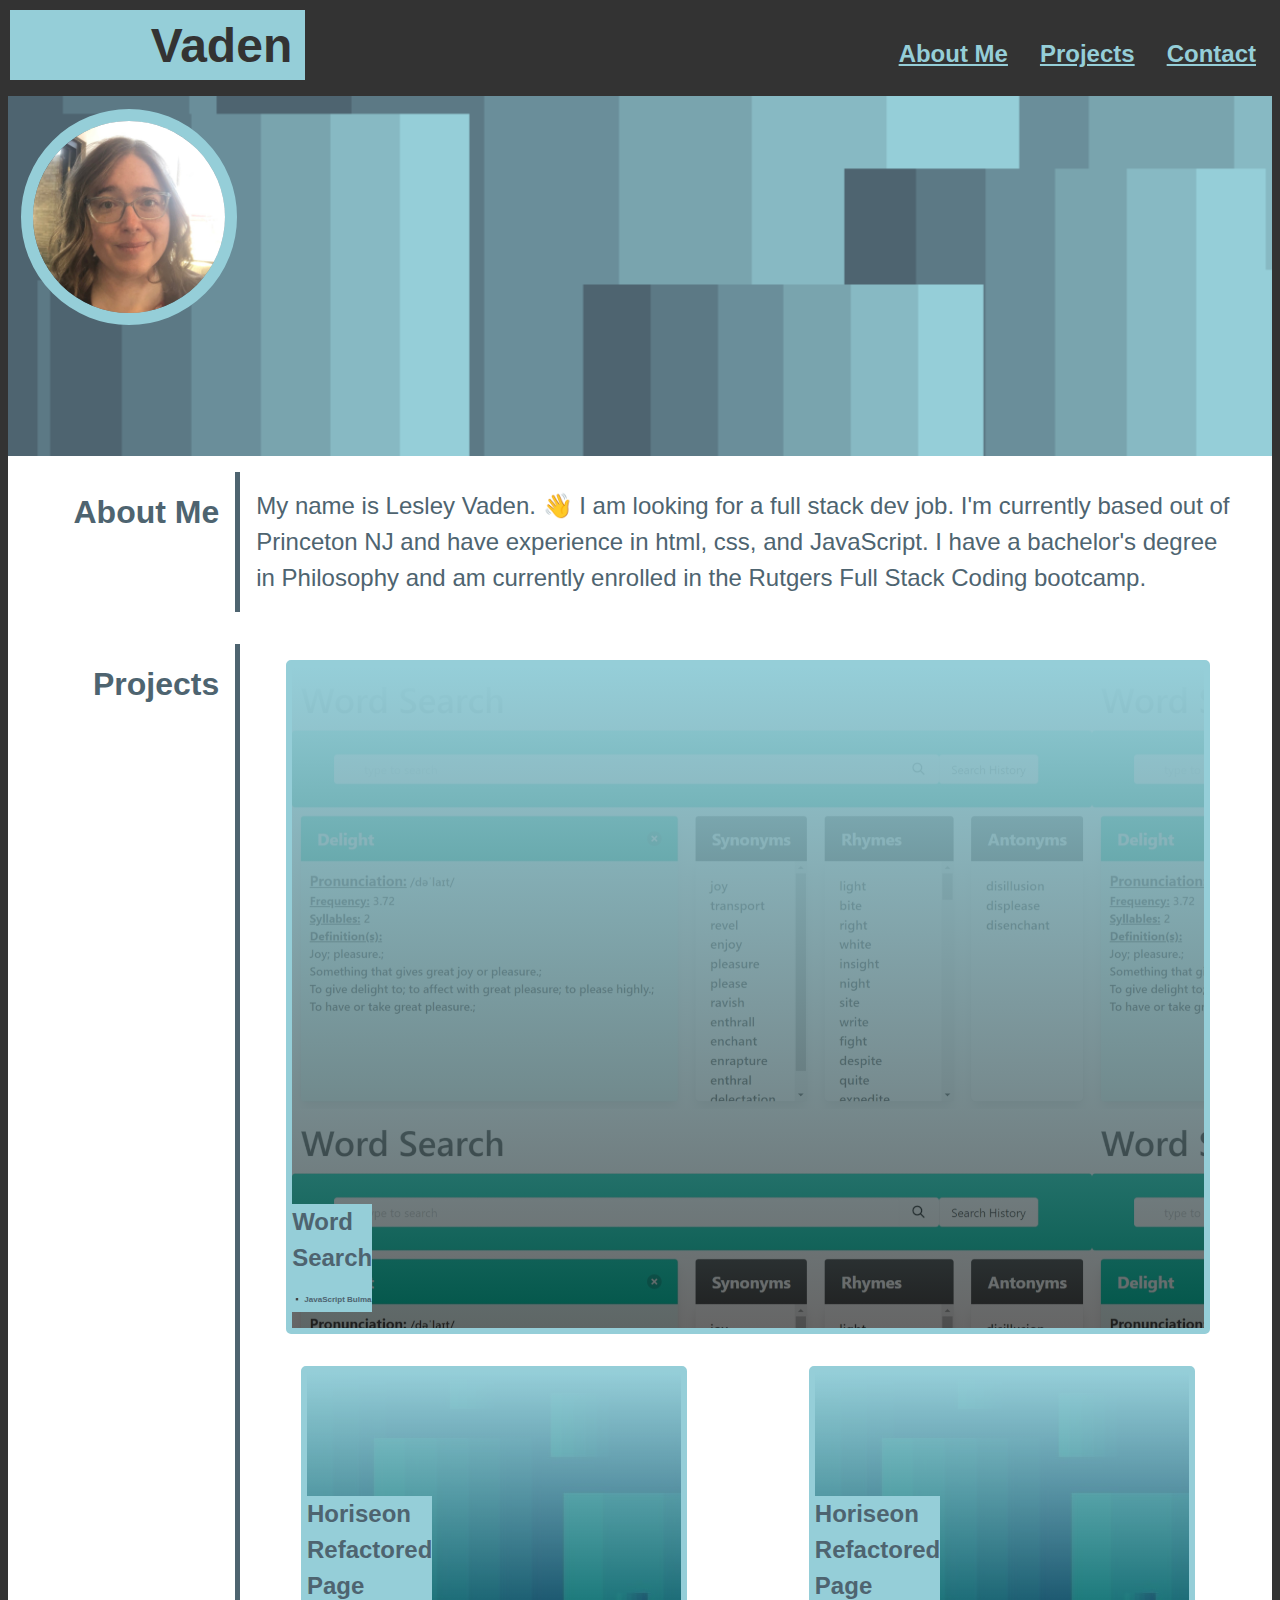
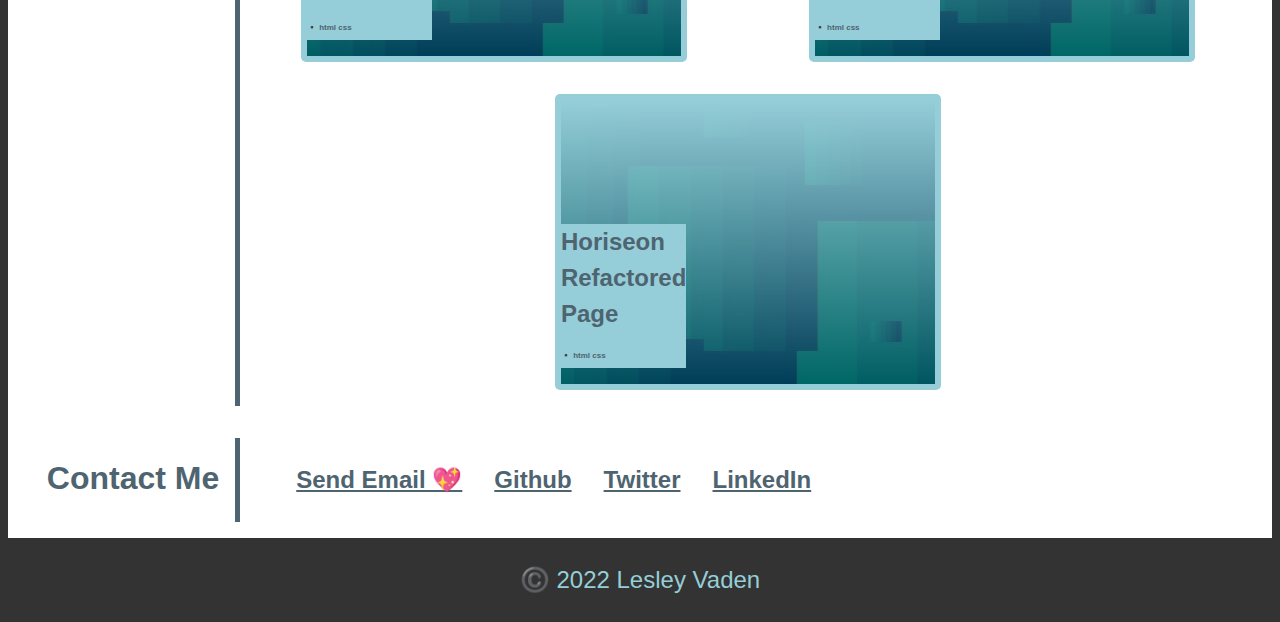
==== commit 6bd60a85: "fixed link to word Search" ====
--- a/index.html
+++ b/index.html
@@ -44,7 +44,7 @@
             <section>
                 <h2 id="myProjects">Projects</h2>
                 <div class="card-holder main">                  
-                   <a href="https://cmcclay77.github.io/super-team-project/"> <div class="card" id="item1"><h4>Word Search -group project</br><span>▪️ JavaScript Bulma</span></h4></div></a> 
+                   <a href="https://cmcclay77.github.io/super-team-project/"> <div class="card" id="item1"><h4>Word Search</br><span>▪️ JavaScript Bulma</span></h4></div></a> 
                    <a href="https://lesley-byte.github.io/css-html-refactor-horiseon/" > <div class="card"><h4>Horiseon Refactored Page</br><span>▪️ html css</span></h4></div></a> 
                    <a href="https://lesley-byte.github.io/css-html-refactor-horiseon/"> <div class="card"><h4>Horiseon Refactored Page</br><span>▪️ html css</span></h4></div></a> 
                    <a href="https://lesley-byte.github.io/css-html-refactor-horiseon/"> <div class="card"><h4>Horiseon Refactored Page</br><span>▪️ html css</span></h4></div></a> 
--- a/assets/css/style.css
+++ b/assets/css/style.css
@@ -450,8 +450,7 @@
   /* 🤯id selector for the super large card at the beginning of the projects sectionl.  I struggled with this one */
 }
 #item1 {
-  width: 70vw;
-  height: 70vh;
+
 }
 
 @media screen and (max-width: 900px) {
@@ -460,3 +459,13 @@
     height: 50vh;
   }
 }
+ 
+/* use image called "wordSearch.png" as background image for the image1 id */
+#item1 {
+  width: 70vw;
+  height: 70vh;
+  background-image: 
+  linear-gradient(rgba(149, 206, 216.3), rgba(0, 0, 0, 0.6)),
+    url(../images/wordSearch2.png); 
+  
+}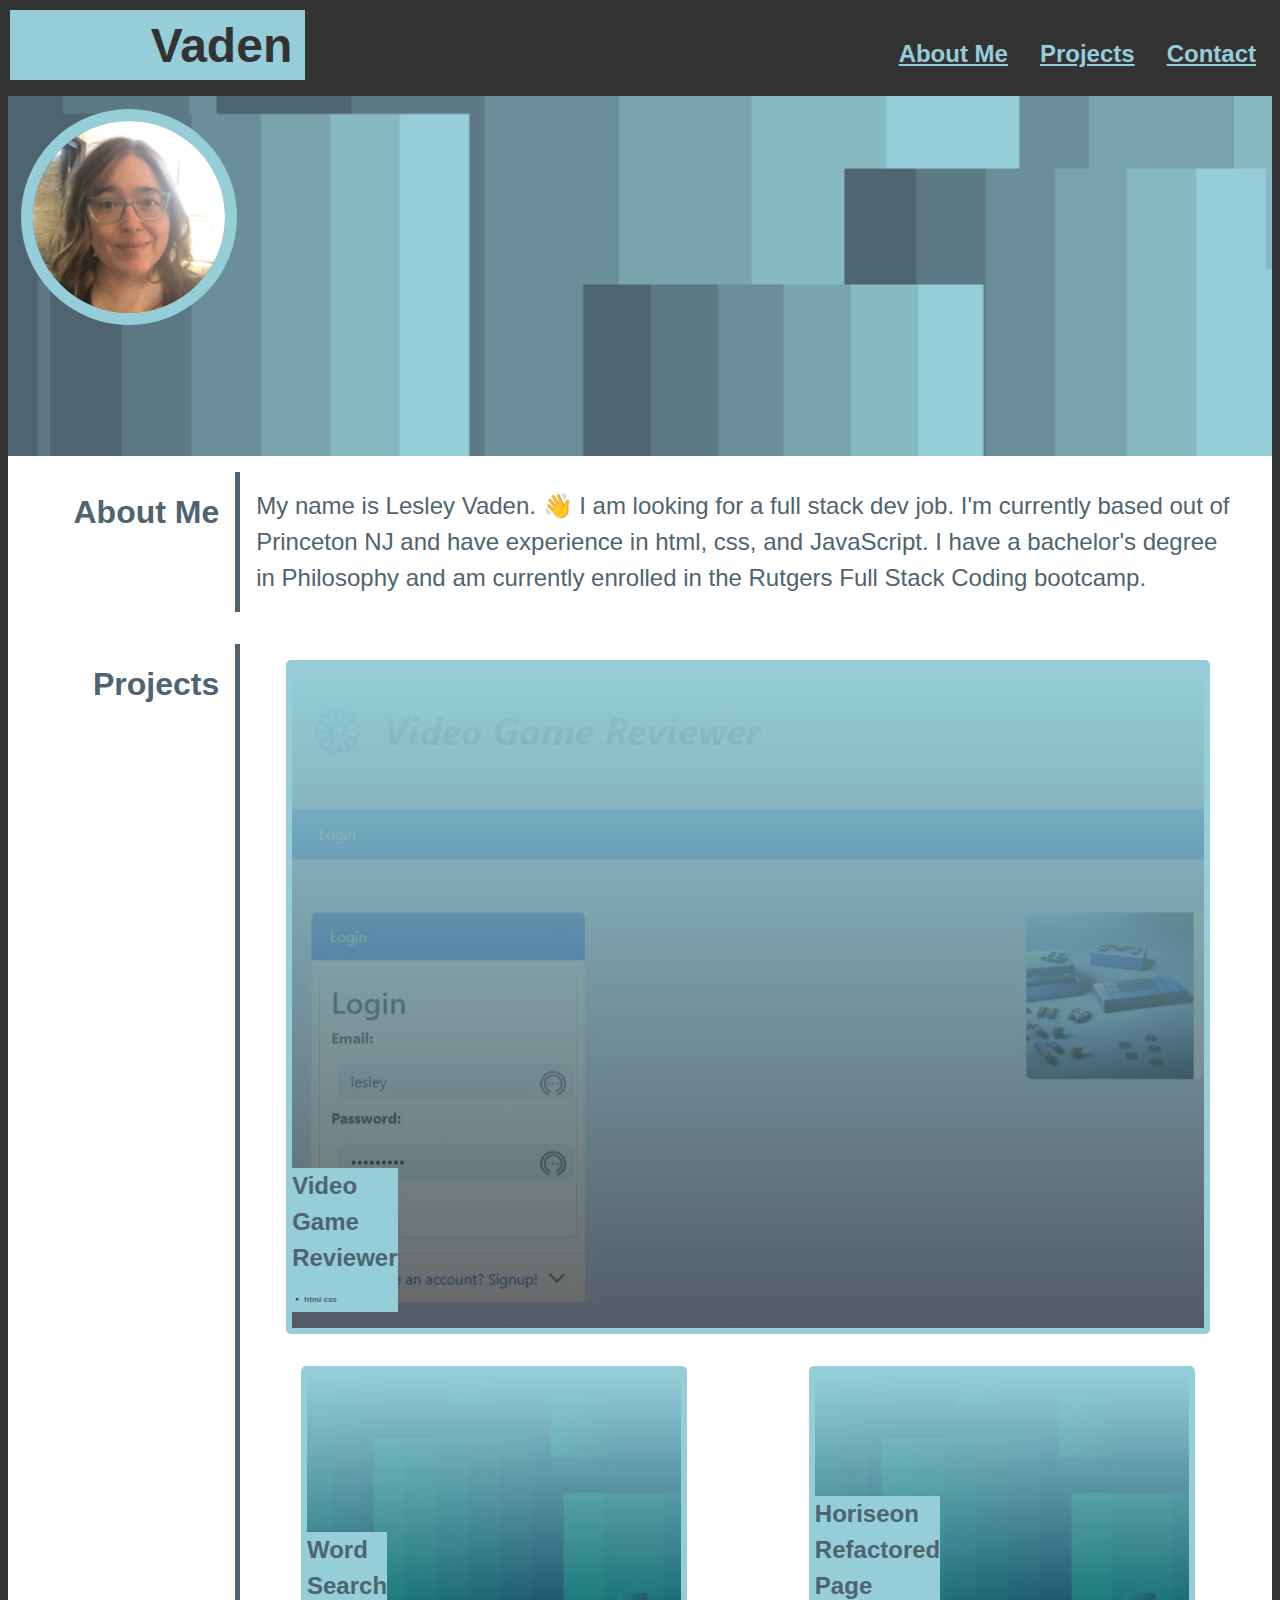
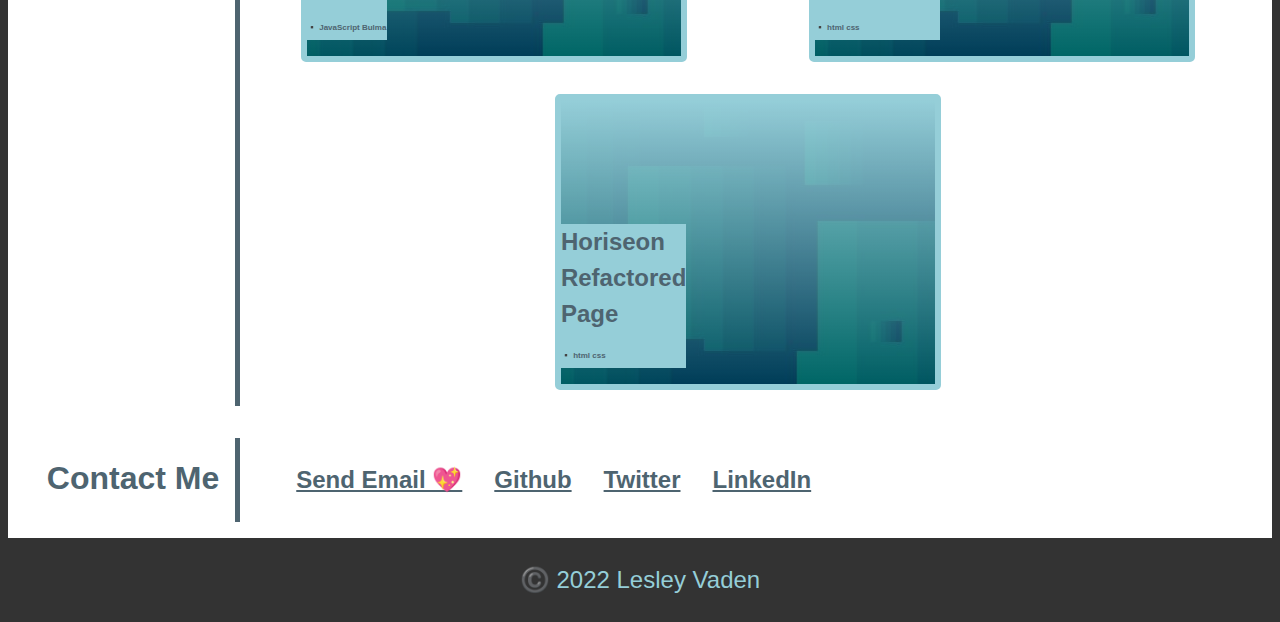
==== commit cca19424: "updating for project 2" ====
--- a/index.html
+++ b/index.html
@@ -5,9 +5,12 @@
         <meta charset="UTF-8"> 
         <meta name="viewport" content="width=device-width, initial-scale=1.0"> 
         <title>Portfolio</title>         
+        <link href="https://cdn.jsdelivr.net/npm/bootstrap@5.2.3/dist/css/bootstrap.min.css" rel="stylesheet" integrity="sha384-rbsA2VBKQhggwzxH7pPCaAqO46MgnOM80zW1RWuH61DGLwZJEdK2Kadq2F9CUG65" crossorigin="anonymous">
+  
         <link rel="stylesheet" href="./assets/css/style.css"> 
         <!--favicon link-->         
         <link rel="icon" type="image/x-icon" href="./assets/images/favicon.ico"> 
+
     </head>     
     <body> 
         <header> 
@@ -44,9 +47,9 @@
             <section>
                 <h2 id="myProjects">Projects</h2>
                 <div class="card-holder main">                  
-                   <a href="https://cmcclay77.github.io/super-team-project/"> <div class="card" id="item1"><h4>Word Search</br><span>▪️ JavaScript Bulma</span></h4></div></a> 
+                    <a href="https://safe-eyrie-62856.herokuapp.com/"> <div class="card" id="item1"><h4>Video Game Reviewer</br><span>▪️ html css</span></h4></div></a> 
+                   <a href="https://cmcclay77.github.io/super-team-project/"> <div class="card" ><h4>Word Search</br><span>▪️ JavaScript Bulma</span></h4></div></a> 
                    <a href="https://lesley-byte.github.io/css-html-refactor-horiseon/" > <div class="card"><h4>Horiseon Refactored Page</br><span>▪️ html css</span></h4></div></a> 
-                   <a href="https://lesley-byte.github.io/css-html-refactor-horiseon/"> <div class="card"><h4>Horiseon Refactored Page</br><span>▪️ html css</span></h4></div></a> 
                    <a href="https://lesley-byte.github.io/css-html-refactor-horiseon/"> <div class="card"><h4>Horiseon Refactored Page</br><span>▪️ html css</span></h4></div></a> 
                     
                 </div>
@@ -73,5 +76,7 @@
         </main>         
         <footer> 
             <p> ©️ 2022 Lesley Vaden</p> 
-        </footer>         
+        </footer>  
+        <script src="https://cdn.jsdelivr.net/npm/bootstrap@5.2.3/dist/js/bootstrap.bundle.min.js" integrity="sha384-kenU1KFdBIe4zVF0s0G1M5b4hcpxyD9F7jL+jjXkk+Q2h455rYXK/7HAuoJl+0I4" crossorigin="anonymous"></script>
+    </body>     
 </html>--- a/assets/css/style.css
+++ b/assets/css/style.css
@@ -466,6 +466,6 @@
   height: 70vh;
   background-image: 
   linear-gradient(rgba(149, 206, 216.3), rgba(0, 0, 0, 0.6)),
-    url(../images/wordSearch2.png); 
+    url(../images/screenshot.jpeg); 
   
 }